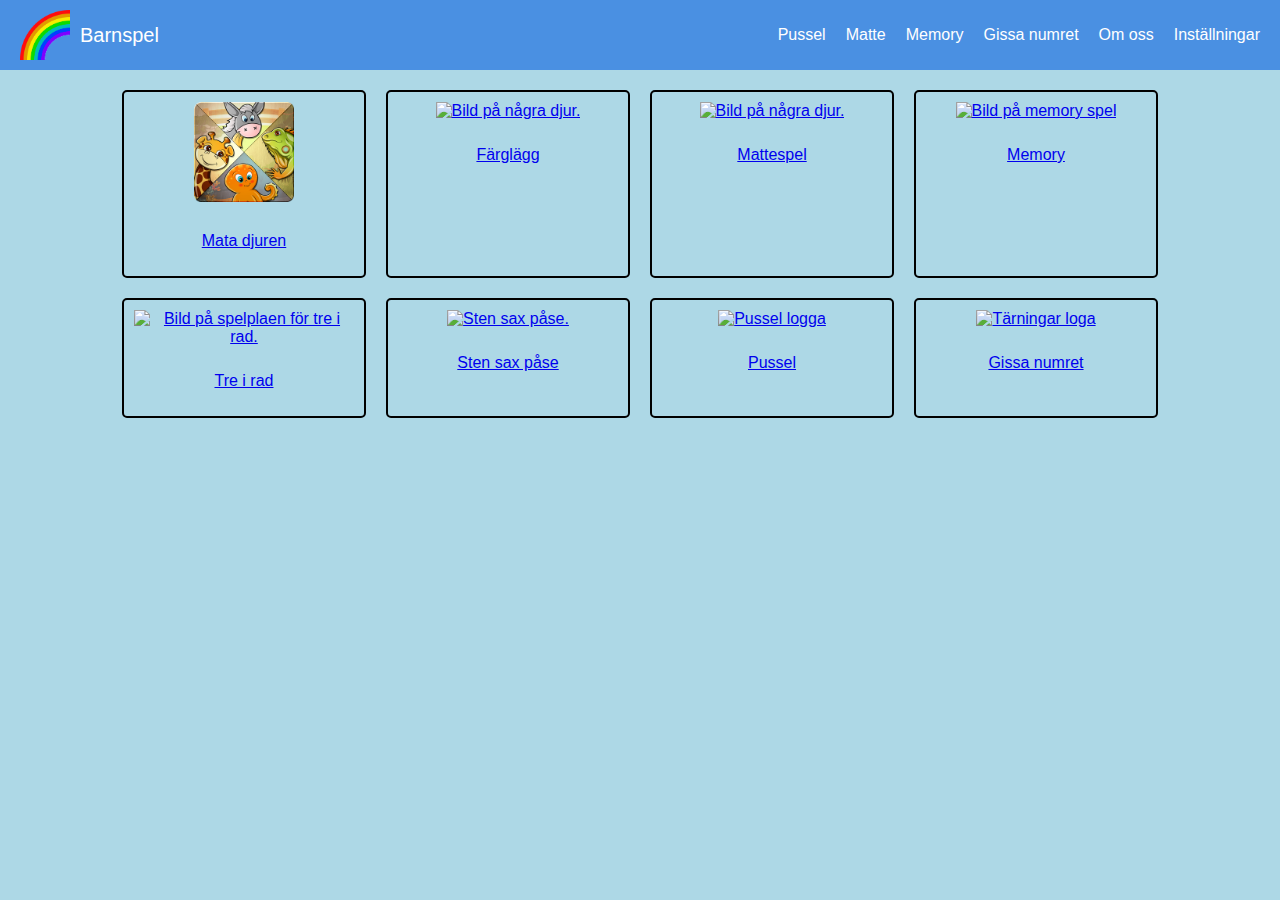
==== index.html @ bbe01375 "first commit" ====
<!DOCTYPE html>
<html lang="en">

<head>
    <meta charset="UTF-8">
    <meta name="viewport" content="width=device-width, initial-scale=1.0">
    <link rel="stylesheet" href="style.css">
    <link rel="stylesheet" href="StartPage.css">
    <title>Barnspel</title>
</head>

<body>
    <nav class="navbar">
        <div class="logo">
            <img src="Meny/Regnbåge.png" alt="Logo">
            <span class="logo-text">Barnspel</span>
        </div>
        <div class="menu">
            <ul class="menu-items">
                <li><a href="./Spel/Pussel/pussel.html">Pussel</a></li>
                <li><a href="./spel/Matte/matte.html">Matte</a></li>
                <li><a href="./Spel/Memory/memory.html">Memory</a></li>
                <li><a href="./Spel/Tärningar/tärning.html">Gissa numret</a></li>
                <li><a href="./Om oss/omoss.html">Om oss</a></li>
                <li><a href="./Inställningar/Inställningar.html">Inställningar</a></li>
            </ul>
        </div>

        <div class="menu-toggle" id="menu-toggle">
            <img src="Meny/Menu.png" alt="Menu">
        </div>
    </nav>


    <div class="container">
        <div class="box">
            <a href="/Spel/Mata djur/djur.html">
                <img src="Spel/Mata djur/startPicture.png" alt="Bild på några djur.">
                <p>Mata djuren</p>
            </a>
        </div>


        <div class="box">
            <a href="/Spel/Färglägga/färglägga.html">
                <img src="spel/Färglägga/startPicture.jpg" alt="Bild på några djur.">
                <p>Färglägg</p>
            </a>
        </div>


        <div class="box">
            <a href="/Spel/Matte/matte.html">
                <img src="spel/Matte/startPicture.jpg" alt="Bild på några djur.">
                <p>Mattespel</p>
            </a>
        </div>


        <div class="box">
            <a href="./Spel/Memory/memory.html">
                <img src="./spel/Memory/startPage.jpg" alt="Bild på memory spel">
                <p>Memory</p>
            </a>
        </div>


        <div class="box">
            <a href="/Spel/Tre i rad/tre i rad.html">
                <img src="spel/Tre i rad/startPicture.png" alt="Bild på spelplaen för tre i rad.">
                <p>Tre i rad</p>
            </a>
        </div>


        <div class="box">
            <a href="/Spel/Sten sax påse/sten sax påse.html">
                <img src="spel/Sten sax påse/startPicture.jpg" alt="Sten sax påse.">
                <p>Sten sax påse</p>
            </a>
        </div>


        <div class="box">
            <a href="/Spel/Pussel/pussel.html">
                <img src="spel/Pussel/StartPicture.jpg" alt="Pussel logga">
                <p>Pussel</p>
            </a>
        </div>


        <div class="box">
            <a href="/Spel/Tärningar/tärning.html">
                <img src="spel/Tärningar/startPicture.jpg" alt="Tärningar loga">
                <p>Gissa numret</p>
            </a>
        </div>


    </div>
    </div>

    <script src="Main.js"></script>
</body>

</html>
---- style.css ----
/*Återställer margin och sätter arial som font*/
body {
    margin: 0;
    font-family: Arial, sans-serif;
}


/*Styling för min navbar*/
.navbar {
    background-color: #4a90e2;
    overflow: hidden; /*Döljer innehåll som kan gå utanför min navbar*/
    display: flex;
    align-items: center;
    justify-content: space-between; 
    padding: 10px 20px; /*Själva inre utrymmer för navbaren*/
}


/*Styling för min regnbåge logga*/
.logo {
    display: flex;
    align-items: center; 
}

/*Styling för bilden i loggan*/
.logo img {
    height: 50px;
    margin-right: 10px; /*Avstånd till höger om bilden*/
}

/*Styling för texten i loggan*/
.logo-text {
    color: white;
    font-size: 20px; 
}

/*Styling för min meny*/
.menu {
    display: flex;
    align-items: center; 
}

/*Styling för min meny*/
.menu-items {
    list-style-type: none; /*Tar bort punkterna*/
    padding: 0;
    margin: 0;
    display: flex;
}

.menu-items li {
    margin-right: 20px; /*Avstånder till höger för elementen*/
}

/*Styling för sista menyelementet*/
.menu-items li:last-child {
    margin-right: 0;
}

/*Styling för länkarna i menyn*/
.menu-items li a {
    text-decoration: none; /*Tar bort understrecket i länken*/
    color: white;
    font-size: 16px;  
}

/*Styling för ikonen*/
.icons {
    display: flex;
    align-items: center; 
}

/*Styling för länkarna i ikonen och menyn*/
.icons a {
    text-decoration: none;
    color: white;
}

/*Styling för min meny på telefon läge*/
.icons a img {
    height: 30px;
}

/*Styling för meny telefon*/
.menu-toggle {
    display: none; /*Gömmer den från början*/
    cursor: pointer; 
}

.menu-toggle img {
    height: 30px;
}

/*När skärmen är mindre än 768px så göms menyn och meny knappen visas*/
@media screen and (max-width: 768px) {
    .menu {
        display: none;
    }

    /*Visar meny knappen*/
    .menu-toggle {
        display: flex;
        align-items: center;
    }

    /*Styling för meny knappen*/
    .menu-toggle img {
        height: 30px;
    }

    /*Visa hubudmenyn när knappen är aktiv*/
    .menu.show {
        display: flex;
        flex-direction: column;
        position: absolute;
        top: 60px;
        right: 20px;
        background-color: #4a90e2;
        padding: 10px;
        border-radius: 5px;
        
    }

    .menu.show .menu-items {
        flex-direction: column;
        align-items: flex-start;
    }

    .menu.show .menu-items li {
        margin: 10px 0;
    }
}

/*Mina Boxar*/
.container {
    display: flex;
    flex-wrap: wrap;
    justify-content: center;
    gap: 20px;
    margin-top: 20px;
}

.box {
    width: 220px;
    text-align: center;
    border: 2px solid black; /* Tjockare svart ram */

    padding: 10px;
    border-radius: 5px;
}




.box img {
    width: 100px;
    height: 100px;
    margin-bottom: 10px;
}
---- StartPage.css ----
body {
    background-color: #ADD8E6; /* Ljusblå bakgrundsfärg */
}
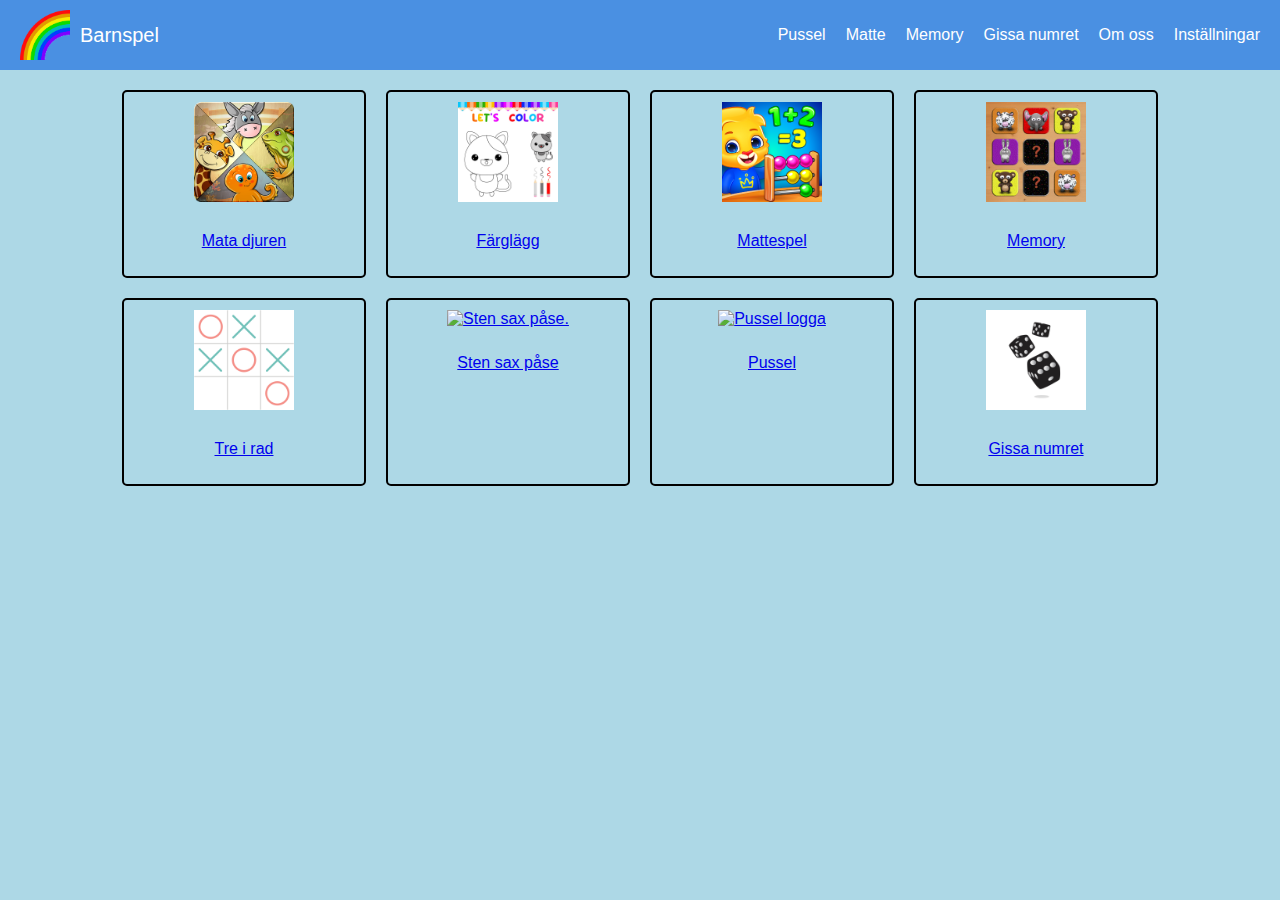
==== commit 3f9541d8: "Ändrat läkning på index.html" ====
--- a/index.html
+++ b/index.html
@@ -4,21 +4,21 @@
 <head>
     <meta charset="UTF-8">
     <meta name="viewport" content="width=device-width, initial-scale=1.0">
-    <link rel="stylesheet" href="style.css">
-    <link rel="stylesheet" href="StartPage.css">
+    <link rel="stylesheet" href="./style.css">
+    <link rel="stylesheet" href="./StartPage.css">
     <title>Barnspel</title>
 </head>
 
 <body>
     <nav class="navbar">
         <div class="logo">
-            <img src="Meny/Regnbåge.png" alt="Logo">
+            <img src="./Meny/Regnbåge.png" alt="Logo">
             <span class="logo-text">Barnspel</span>
         </div>
         <div class="menu">
             <ul class="menu-items">
                 <li><a href="./Spel/Pussel/pussel.html">Pussel</a></li>
-                <li><a href="./spel/Matte/matte.html">Matte</a></li>
+                <li><a href="./Spel/Matte/matte.html">Matte</a></li>
                 <li><a href="./Spel/Memory/memory.html">Memory</a></li>
                 <li><a href="./Spel/Tärningar/tärning.html">Gissa numret</a></li>
                 <li><a href="./Om oss/omoss.html">Om oss</a></li>
@@ -27,31 +27,31 @@
         </div>
 
         <div class="menu-toggle" id="menu-toggle">
-            <img src="Meny/Menu.png" alt="Menu">
+            <img src="./Meny/Menu.png" alt="Menu">
         </div>
     </nav>
 
 
     <div class="container">
         <div class="box">
-            <a href="/Spel/Mata djur/djur.html">
-                <img src="Spel/Mata djur/startPicture.png" alt="Bild på några djur.">
+            <a href="./Spel/Mata djur/djur.html">
+                <img src="./Spel/Mata djur/startPicture.png" alt="Bild på några djur.">
                 <p>Mata djuren</p>
             </a>
         </div>
 
 
         <div class="box">
-            <a href="/Spel/Färglägga/färglägga.html">
-                <img src="spel/Färglägga/startPicture.jpg" alt="Bild på några djur.">
+            <a href="./Spel/Färglägga/färglägga.html">
+                <img src="./Spel/Färglägga/startPicture.jpg" alt="Bild på några djur.">
                 <p>Färglägg</p>
             </a>
         </div>
 
 
         <div class="box">
-            <a href="/Spel/Matte/matte.html">
-                <img src="spel/Matte/startPicture.jpg" alt="Bild på några djur.">
+            <a href="./Spel/Matte/matte.html">
+                <img src="./Spel/Matte/startPicture.jpg" alt="Bild på några djur.">
                 <p>Mattespel</p>
             </a>
         </div>
@@ -59,39 +59,39 @@
 
         <div class="box">
             <a href="./Spel/Memory/memory.html">
-                <img src="./spel/Memory/startPage.jpg" alt="Bild på memory spel">
+                <img src="./Spel/Memory/startPage.jpg" alt="Bild på memory spel">
                 <p>Memory</p>
             </a>
         </div>
 
 
         <div class="box">
-            <a href="/Spel/Tre i rad/tre i rad.html">
-                <img src="spel/Tre i rad/startPicture.png" alt="Bild på spelplaen för tre i rad.">
+            <a href="./Spel/i rad/tre i rad.html">
+                <img src="./Spel/Tre i rad/startPicture.png" alt="Bild på spelplaen för tre i rad.">
                 <p>Tre i rad</p>
             </a>
         </div>
 
 
         <div class="box">
-            <a href="/Spel/Sten sax påse/sten sax påse.html">
-                <img src="spel/Sten sax påse/startPicture.jpg" alt="Sten sax påse.">
+            <a href="./Spel/Sten sax påse/sten sax påse.html sax påse/sten sax påse.html">
+                <img src="./spel/Sten sax påse/startPicture.jpg" alt="Sten sax påse.">
                 <p>Sten sax påse</p>
             </a>
         </div>
 
 
         <div class="box">
-            <a href="/Spel/Pussel/pussel.html">
-                <img src="spel/Pussel/StartPicture.jpg" alt="Pussel logga">
+            <a href="./Spel/Pussel/pussel.html">
+                <img src="./spel/Pussel/StartPicture.jpg" alt="Pussel logga">
                 <p>Pussel</p>
             </a>
         </div>
 
 
         <div class="box">
-            <a href="/Spel/Tärningar/tärning.html">
-                <img src="spel/Tärningar/startPicture.jpg" alt="Tärningar loga">
+            <a href="./Spel/Tärningar/tärning.html">
+                <img src="./Spel/Tärningar/startPicture.jpg" alt="Tärningar loga">
                 <p>Gissa numret</p>
             </a>
         </div>
@@ -100,7 +100,7 @@
     </div>
     </div>
 
-    <script src="Main.js"></script>
+    <script src="./Main.js"></script>
 </body>
 
 </html>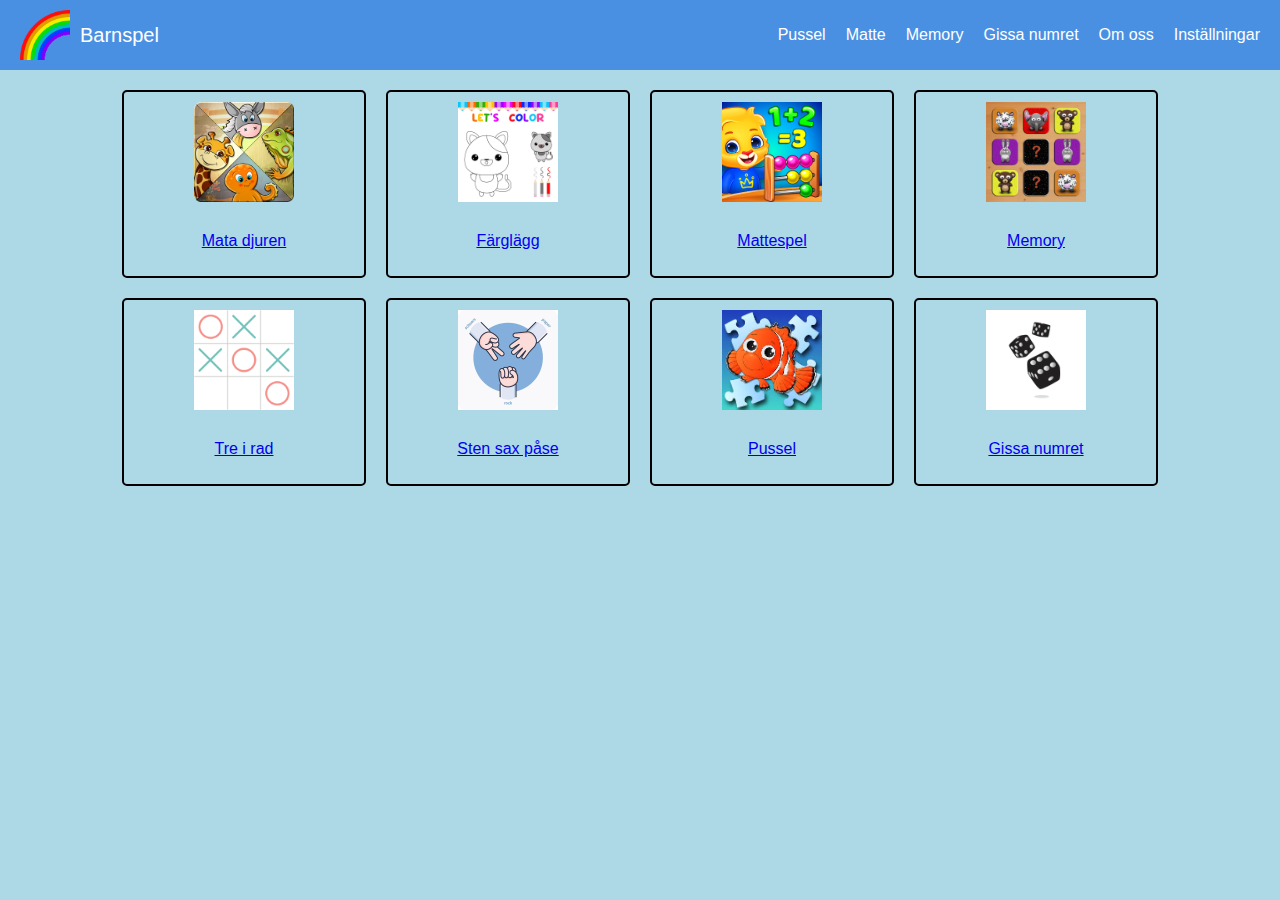
==== commit 81289081: "Uppdaterat länkning." ====
--- a/index.html
+++ b/index.html
@@ -75,7 +75,7 @@
 
         <div class="box">
             <a href="./Spel/Sten sax påse/sten sax påse.html sax påse/sten sax påse.html">
-                <img src="./spel/Sten sax påse/startPicture.jpg" alt="Sten sax påse.">
+                <img src="./Spel/Sten sax påse/startPicture.jpg" alt="Sten sax påse.">
                 <p>Sten sax påse</p>
             </a>
         </div>
@@ -83,7 +83,7 @@
 
         <div class="box">
             <a href="./Spel/Pussel/pussel.html">
-                <img src="./spel/Pussel/StartPicture.jpg" alt="Pussel logga">
+                <img src="./Spel/Pussel/StartPicture.jpg" alt="Pussel logga">
                 <p>Pussel</p>
             </a>
         </div>
